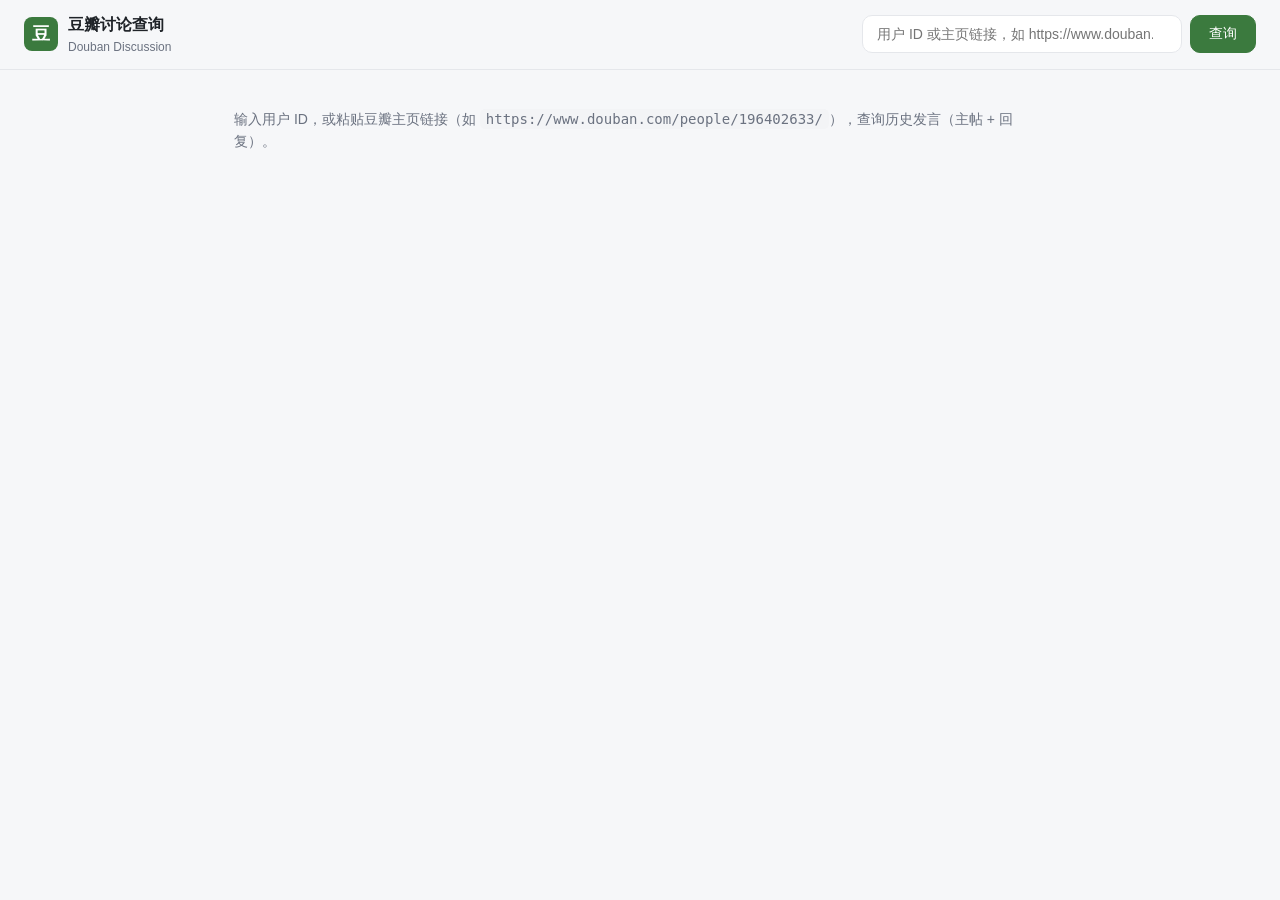
==== index.html @ 155d06a2 "deploy static frontend to gh-pages" ====
<!doctype html>
<html lang="zh-CN">
<head>
  <meta charset="utf-8">
  <meta name="viewport" content="width=device-width, initial-scale=1">
  <title>豆瓣讨论查询</title>
  <link rel="stylesheet" href="styles.css?v=8">
</head>
<body>
  <header class="topbar">
    <div class="brand">
      <div class="brand-mark">豆</div>
      <div>
        <div class="brand-title">豆瓣讨论查询</div>
        <div class="brand-subtitle">Douban Discussion</div>
      </div>
    </div>
    <form class="search-box" id="searchForm" autocomplete="off">
      <input id="authorInput" type="search" enterkeyhint="search" placeholder="用户 ID 或主页链接，如 https://www.douban.com/people/196402633/">
      <div id="suggest" class="suggest"></div>
      <button id="searchBtn" type="submit">查询</button>
    </form>
  </header>

  <main class="container">
    <section id="welcome" class="welcome">
      <p>输入用户 ID，或粘贴豆瓣主页链接（如 <code>https://www.douban.com/people/196402633/</code>），查询历史发言（主帖 + 回复）。</p>
      <div id="hotAuthors" class="hot-authors"></div>
    </section>

    <section id="result" class="result hidden">
      <div class="author-card">
        <div class="author-head">
          <h1 id="authorName">-</h1>
          <span id="authorId" class="author-id"></span>
          <span class="author-actions">
            <a id="homeBtn" class="button secondary compact" target="_blank" rel="noopener">豆瓣主页 ↗</a>
            <a id="exportBtn" class="button secondary compact">导出 CSV</a>
          </span>
        </div>
        <div class="metric-grid">
          <div class="metric"><span class="metric-label">总发言</span><strong id="mTotal">-</strong></div>
          <div class="metric"><span class="metric-label">主帖</span><strong id="mDisc">-</strong></div>
          <div class="metric"><span class="metric-label">回复</span><strong id="mReply">-</strong></div>
          <div class="metric"><span class="metric-label">时间范围</span><strong id="mRange" class="metric-range">-</strong></div>
        </div>
        <div id="groupChips" class="group-chips"></div>

        <div class="filter-bar">
          <div class="segmented" id="typeSeg" role="group" aria-label="类型筛选">
            <button class="segment is-active" type="button" data-type="">全部</button>
            <button class="segment" type="button" data-type="discussion">主帖</button>
            <button class="segment" type="button" data-type="reply">回复</button>
          </div>
          <input id="keywordInput" class="keyword-input" type="search" placeholder="关键词过滤" enterkeyhint="search">
          <div class="date-range">
            <input id="minDate" type="date" title="开始日期">
            <span class="date-sep">~</span>
            <input id="maxDate" type="date" title="结束日期">
          </div>
          <button id="clearFilterBtn" class="button secondary compact" type="button">清除筛选</button>
        </div>
      </div>

      <div class="list-head">
        <div class="list-left">
          <div id="postCount" class="status-line"></div>
          <div class="segmented" id="orderSeg" role="group" aria-label="排序">
            <button class="segment is-active" type="button" data-order="desc">倒序</button>
            <button class="segment" type="button" data-order="asc">顺序</button>
          </div>
        </div>
        <div class="toolbar">
          <button id="prevBtn" class="button secondary compact" type="button" disabled>上一页</button>
          <input id="pageInput" class="page-input" type="number" min="1" aria-label="页码">
          <span class="page-info">/ <span id="pageTotal"></span></span>
          <button id="nextBtn" class="button secondary compact" type="button" disabled>下一页</button>
        </div>
      </div>

      <ol id="postList" class="post-list"></ol>

      <div class="list-foot">
        <div class="toolbar">
          <button id="prevBtn2" class="button secondary compact" type="button" disabled>上一页</button>
          <input id="pageInput2" class="page-input" type="number" min="1" aria-label="页码">
          <span class="page-info">/ <span id="pageTotal2"></span></span>
          <button id="nextBtn2" class="button secondary compact" type="button" disabled>下一页</button>
        </div>
      </div>
    </section>
  </main>

  <button id="backTop" class="back-top" type="button" aria-label="回到顶部">↑</button>

  <div id="loading" class="loading hidden" aria-live="polite" aria-busy="true">
    <div class="loading-card">
      <div class="spinner" aria-hidden="true"></div>
      <div class="loading-title">查询中</div>
      <div class="loading-sub">正在读取发言，请稍候</div>
    </div>
  </div>

  <script src="config.js"></script>
  <script src="app.js?v=6"></script>
</body>
</html>
---- styles.css ----
:root {
  --bg: #f6f7f9;
  --card: #ffffff;
  --ink: #1f2328;
  --muted: #6b7280;
  --line: #e5e7eb;
  --accent: #3b7a3e;
  --accent-ink: #ffffff;
  --quote-bg: #f3f4f6;
  --radius: 10px;
}

* { box-sizing: border-box; }

body {
  margin: 0;
  font-family: -apple-system, BlinkMacSystemFont, "Segoe UI", "PingFang SC", "Hiragino Sans GB", "Microsoft YaHei", sans-serif;
  background: var(--bg);
  color: var(--ink);
  line-height: 1.6;
}

.topbar {
  position: sticky;
  top: 0;
  z-index: 20;
  display: flex;
  align-items: center;
  gap: 20px;
  padding: 12px 24px;
  background: rgba(246, 247, 249, 0.92);
  backdrop-filter: blur(8px);
  border-bottom: 1px solid var(--line);
}

.brand { display: flex; align-items: center; gap: 10px; }
.brand-mark {
  width: 34px; height: 34px;
  display: grid; place-items: center;
  background: var(--accent); color: var(--accent-ink);
  border-radius: 8px; font-weight: 700; font-size: 18px;
}
.brand-title { font-weight: 700; }
.brand-subtitle { font-size: 12px; color: var(--muted); }

.search-box { position: relative; display: flex; gap: 8px; margin-left: auto; }
.search-box input {
  width: 320px;
  padding: 9px 14px;
  border: 1px solid var(--line);
  border-radius: var(--radius);
  font-size: 14px;
  outline: none;
}
.search-box input:focus { border-color: var(--accent); }
.search-box button, .toolbar .button {
  padding: 9px 18px;
  border: 1px solid var(--line);
  border-radius: var(--radius);
  background: var(--card);
  cursor: pointer;
  font-size: 14px;
}
.search-box button { background: var(--accent); color: var(--accent-ink); border-color: var(--accent); }
.search-box button:hover { opacity: .9; }
.button.secondary.compact { padding: 6px 14px; }
.button:disabled { opacity: .45; cursor: not-allowed; }

.suggest {
  position: absolute;
  top: 42px; left: 0; width: 320px;
  background: var(--card);
  border: 1px solid var(--line);
  border-radius: var(--radius);
  box-shadow: 0 8px 24px rgba(0, 0, 0, .08);
  overflow: hidden;
  display: none;
}
.suggest.show { display: block; }
.suggest-item { padding: 8px 14px; cursor: pointer; display: flex; justify-content: space-between; font-size: 13px; }
.suggest-item:hover { background: var(--quote-bg); }
.suggest-item .cnt { color: var(--muted); }

.container { max-width: 860px; margin: 0 auto; padding: 24px; }

.welcome { color: var(--muted); font-size: 14px; }
.welcome code { background: var(--quote-bg); padding: 2px 6px; border-radius: 5px; }
.hot-authors { display: flex; flex-wrap: wrap; gap: 8px; margin-top: 12px; }
.hot-chip {
  padding: 5px 12px; background: var(--card); border: 1px solid var(--line);
  border-radius: 999px; cursor: pointer; font-size: 13px;
}
.hot-chip:hover { border-color: var(--accent); color: var(--accent); }
.hot-chip b { color: var(--muted); font-weight: 400; }

.hidden { display: none !important; }

.author-card {
  background: var(--card);
  border: 1px solid var(--line);
  border-radius: var(--radius);
  padding: 20px;
  margin-bottom: 20px;
}
.author-head { display: flex; align-items: baseline; gap: 12px; }
.author-head h1 { margin: 0; font-size: 22px; }
.author-id { color: var(--muted); font-size: 14px; }
.author-actions { margin-left: auto; display: flex; gap: 8px; }

.metric-grid { display: grid; grid-template-columns: repeat(4, 1fr); gap: 12px; margin-top: 16px; }
.metric { display: flex; flex-direction: column; }
.metric-label { font-size: 12px; color: var(--muted); }
.metric strong { font-size: 18px; }
.metric .metric-range { font-size: 18px; white-space: nowrap; }

.group-chips { display: flex; flex-wrap: wrap; gap: 8px; margin-top: 16px; }
.group-chip {
  padding: 4px 12px; font-size: 13px; color: var(--muted);
  background: var(--quote-bg); border-radius: 999px;
  border: 1px solid transparent; cursor: pointer;
}
.group-chip:hover { border-color: var(--line); }
.group-chip.active { background: #e7f0e8; color: var(--accent); border-color: var(--accent); }
.group-chip b { color: var(--ink); font-weight: 600; margin-left: 2px; }
.group-chip.active b { color: var(--accent); }

.list-head { display: flex; align-items: center; justify-content: space-between; margin-bottom: 12px; }
.list-left { display: flex; align-items: center; gap: 10px; }
.status-line { font-size: 13px; color: var(--muted); }
.toolbar { display: flex; align-items: center; gap: 8px; }
.page-info { font-size: 13px; color: var(--muted); }

.post-list { list-style: none; margin: 0; padding: 0; }
.post {
  background: var(--card);
  border: 1px solid var(--line);
  border-radius: var(--radius);
  padding: 14px 18px;
  margin-bottom: 10px;
}
.post-meta { display: flex; align-items: center; gap: 10px; font-size: 13px; margin-bottom: 6px; flex-wrap: wrap; }
.post-type { padding: 1px 8px; border-radius: 5px; font-size: 12px; }
.post-type.discussion { background: #e7f0e8; color: var(--accent); }
.post-type.reply { background: #eef1f4; color: #4b5563; }
.post-author { padding: 1px 8px; border-radius: 5px; font-size: 12px; background: #fdf0e7; color: #b45309; font-weight: 600; }
.post-time { color: var(--muted); }
.post-group { color: var(--muted); }
.post-title { font-weight: 600; color: var(--accent); text-decoration: none; }
.post-title:hover { text-decoration: underline; }
.post-content { white-space: pre-wrap; word-break: break-word; font-size: 14px; }
.post-content a { color: var(--accent); word-break: break-all; }
.post-quote {
  margin-top: 8px; padding: 8px 12px; font-size: 13px; color: var(--muted);
  background: var(--quote-bg); border-left: 3px solid var(--line);
  border-radius: 0 6px 6px 0; white-space: pre-wrap; word-break: break-word;
}
.post-quote b { color: var(--ink); }
.filter-bar { display: flex; align-items: center; gap: 12px; margin-top: 16px; flex-wrap: wrap; }
.segmented { display: inline-flex; background: var(--quote-bg); border-radius: 8px; padding: 3px; }
.segment {
  padding: 5px 12px; font-size: 13px; border: none; background: transparent;
  border-radius: 6px; cursor: pointer; color: var(--muted);
}
.segment.is-active { background: var(--card); color: var(--ink); box-shadow: 0 1px 3px rgba(0,0,0,.1); }
.keyword-input {
  padding: 5px 10px; border: 1px solid var(--line); border-radius: 8px;
  font-size: 13px; outline: none; background: var(--card); width: 140px;
}
.keyword-input:focus { border-color: var(--accent); }
.date-range { display: inline-flex; align-items: center; gap: 6px; flex-wrap: nowrap; flex-shrink: 0; white-space: nowrap; }
.date-range input {
  width: 165px; min-width: 165px; padding: 5px 8px; border: 1px solid var(--line);
  border-radius: 8px; font-size: 13px; color: var(--ink); background: var(--card);
  outline: none; white-space: nowrap; overflow: hidden;
  height: 32px; line-height: 20px; text-overflow: ellipsis;
  -webkit-appearance: none; appearance: none;
}
.date-range input:focus { border-color: var(--accent); }
.date-sep { color: var(--muted); }
.page-input {
  width: 56px; padding: 5px 8px; border: 1px solid var(--line); border-radius: 8px;
  font-size: 13px; text-align: center; outline: none;
}
.page-input:focus { border-color: var(--accent); }
.page-info { font-size: 13px; color: var(--muted); }
.list-foot { display: flex; justify-content: flex-end; margin-top: 12px; }
.back-top {
  position: fixed; right: 24px; bottom: 24px; width: 44px; height: 44px;
  border-radius: 50%; border: 1px solid var(--line); background: var(--card);
  color: var(--ink); font-size: 20px; cursor: pointer; box-shadow: 0 4px 14px rgba(0,0,0,.12);
  opacity: 0; visibility: hidden; transition: opacity .2s, visibility .2s; z-index: 30;
}
.back-top.show { opacity: 1; visibility: visible; }
.back-top:hover { border-color: var(--accent); color: var(--accent); }

.loading {
  position: fixed;
  inset: 0;
  z-index: 40;
  display: grid;
  place-items: center;
  background: rgba(246, 247, 249, 0.72);
  backdrop-filter: blur(6px);
}
.loading.hidden { display: none !important; }
.loading-card {
  display: grid;
  justify-items: center;
  gap: 10px;
  padding: 28px 32px;
  background: var(--card);
  border: 1px solid var(--line);
  border-radius: 16px;
  box-shadow: 0 12px 32px rgba(0, 0, 0, 0.08);
  min-width: 220px;
  text-align: center;
}
.spinner {
  width: 36px;
  height: 36px;
  border: 3px solid var(--line);
  border-top-color: var(--accent);
  border-radius: 50%;
  animation: spin 0.8s linear infinite;
}
.loading-title { font-weight: 700; font-size: 16px; }
.loading-sub { font-size: 13px; color: var(--muted); }
.search-box button.is-loading { opacity: .7; cursor: wait; }
@keyframes spin { to { transform: rotate(360deg); } }

@media (max-width: 640px) {
  .topbar { flex-wrap: wrap; padding: 10px 14px; gap: 10px; }
  .search-box { width: 100%; margin-left: 0; }
  .search-box input { flex: 1; width: auto; min-width: 0; }
  .suggest { width: 100%; left: 0; right: 0; }
  .container { padding: 14px; }
  .author-card { padding: 14px; }
  .author-head { flex-wrap: wrap; align-items: center; row-gap: 8px; }
  .author-head h1 { font-size: 19px; }
  .author-id { font-size: 13px; }
  .author-actions { width: 100%; margin-left: 0; justify-content: space-between; }
  .metric-grid { grid-template-columns: repeat(3, 1fr); gap: 10px 14px; }
  .metric:last-child { grid-column: span 3; }
  .filter-bar { gap: 10px; }
  .segmented { width: 100%; }
  .segment { flex: 1; padding: 6px 8px; }
  .date-range { flex: 1 1 100%; }
  .date-range input { flex: 1; min-width: 0; }
  .list-head { flex-direction: column; align-items: stretch; gap: 8px; }
  .list-left { flex-wrap: wrap; width: 100%; }
  .list-left .status-line { width: 100%; }
  .toolbar { width: 100%; justify-content: space-between; }
  .post { padding: 12px 14px; }
}
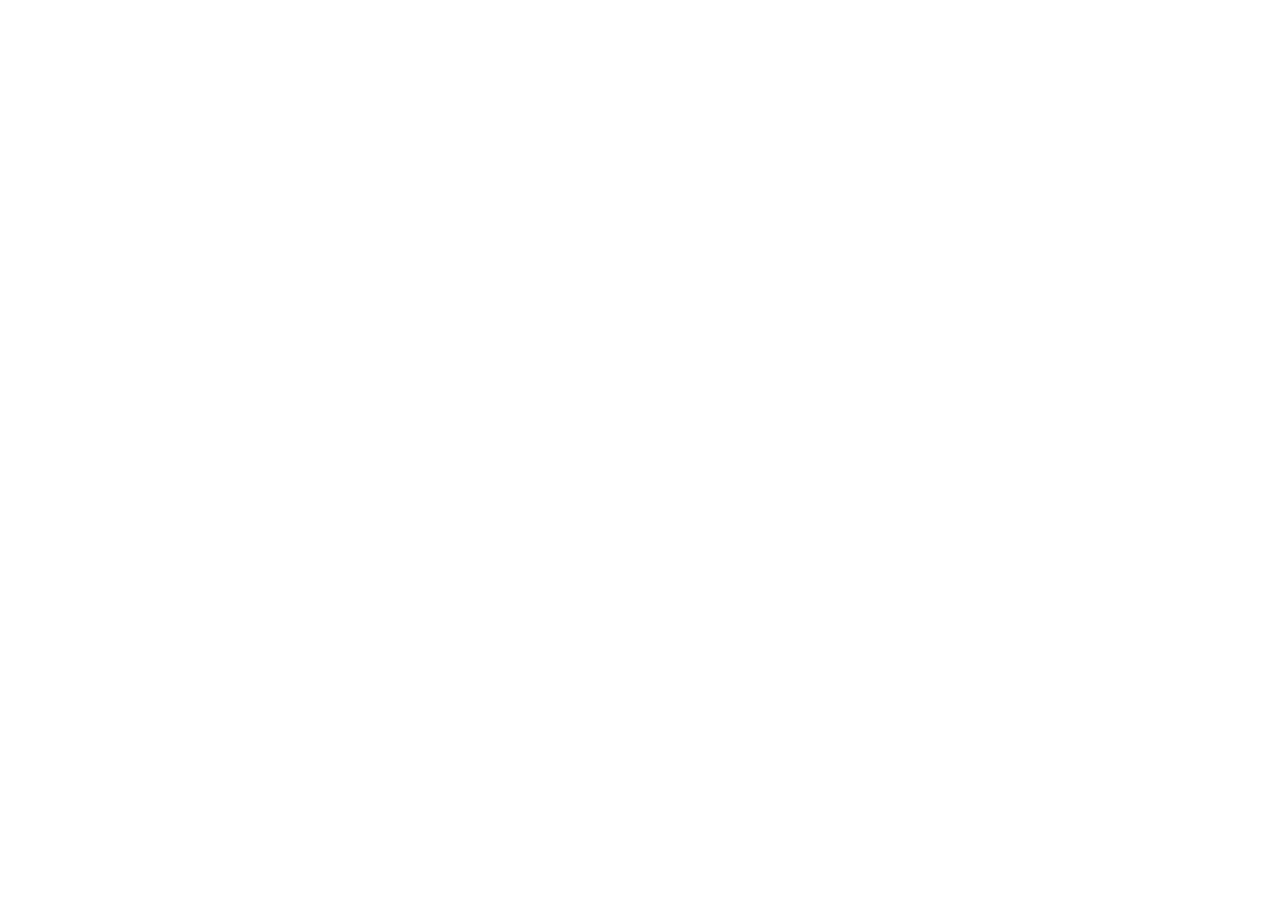
==== commit 080d4a19: "feat: GitHub Pages 跳转到 ECS 服务器 + 帖子显示 IP 属地 - 根目录 index.html 跳转到 http://115.29.232.50/，保留查询参数 - serv" ====
--- a/index.html
+++ b/index.html
@@ -4,104 +4,26 @@
   <meta charset="utf-8">
   <meta name="viewport" content="width=device-width, initial-scale=1">
   <title>豆瓣讨论查询</title>
-  <link rel="stylesheet" href="styles.css?v=8">
+  <meta http-equiv="refresh" content="0; url=http://115.29.232.50/">
+  <style>
+    body { font-family: -apple-system, BlinkMacSystemFont, "PingFang SC", sans-serif; display: flex; align-items: center; justify-content: center; min-height: 100vh; margin: 0; background: #f6f7f9; color: #1f2328; }
+    .card { text-align: center; padding: 40px 48px; background: #fff; border-radius: 12px; border: 1px solid #e5e7eb; }
+    .card h1 { color: #3b7a3e; margin: 0 0 6px; font-size: 20px; }
+    .card p { color: #6b7280; margin: 0; font-size: 14px; }
+    .card a { color: #3b7a3e; }
+    .spinner { width: 32px; height: 32px; border: 3px solid #e5e7eb; border-top-color: #3b7a3e; border-radius: 50%; animation: spin .8s linear infinite; margin: 0 auto 16px; }
+    @keyframes spin { to { transform: rotate(360deg); } }
+  </style>
 </head>
 <body>
-  <header class="topbar">
-    <div class="brand">
-      <div class="brand-mark">豆</div>
-      <div>
-        <div class="brand-title">豆瓣讨论查询</div>
-        <div class="brand-subtitle">Douban Discussion</div>
-      </div>
-    </div>
-    <form class="search-box" id="searchForm" autocomplete="off">
-      <input id="authorInput" type="search" enterkeyhint="search" placeholder="用户 ID 或主页链接，如 https://www.douban.com/people/196402633/">
-      <div id="suggest" class="suggest"></div>
-      <button id="searchBtn" type="submit">查询</button>
-    </form>
-  </header>
-
-  <main class="container">
-    <section id="welcome" class="welcome">
-      <p>输入用户 ID，或粘贴豆瓣主页链接（如 <code>https://www.douban.com/people/196402633/</code>），查询历史发言（主帖 + 回复）。</p>
-      <div id="hotAuthors" class="hot-authors"></div>
-    </section>
-
-    <section id="result" class="result hidden">
-      <div class="author-card">
-        <div class="author-head">
-          <h1 id="authorName">-</h1>
-          <span id="authorId" class="author-id"></span>
-          <span class="author-actions">
-            <a id="homeBtn" class="button secondary compact" target="_blank" rel="noopener">豆瓣主页 ↗</a>
-            <a id="exportBtn" class="button secondary compact">导出 CSV</a>
-          </span>
-        </div>
-        <div class="metric-grid">
-          <div class="metric"><span class="metric-label">总发言</span><strong id="mTotal">-</strong></div>
-          <div class="metric"><span class="metric-label">主帖</span><strong id="mDisc">-</strong></div>
-          <div class="metric"><span class="metric-label">回复</span><strong id="mReply">-</strong></div>
-          <div class="metric"><span class="metric-label">时间范围</span><strong id="mRange" class="metric-range">-</strong></div>
-        </div>
-        <div id="groupChips" class="group-chips"></div>
-
-        <div class="filter-bar">
-          <div class="segmented" id="typeSeg" role="group" aria-label="类型筛选">
-            <button class="segment is-active" type="button" data-type="">全部</button>
-            <button class="segment" type="button" data-type="discussion">主帖</button>
-            <button class="segment" type="button" data-type="reply">回复</button>
-          </div>
-          <input id="keywordInput" class="keyword-input" type="search" placeholder="关键词过滤" enterkeyhint="search">
-          <div class="date-range">
-            <input id="minDate" type="date" title="开始日期">
-            <span class="date-sep">~</span>
-            <input id="maxDate" type="date" title="结束日期">
-          </div>
-          <button id="clearFilterBtn" class="button secondary compact" type="button">清除筛选</button>
-        </div>
-      </div>
-
-      <div class="list-head">
-        <div class="list-left">
-          <div id="postCount" class="status-line"></div>
-          <div class="segmented" id="orderSeg" role="group" aria-label="排序">
-            <button class="segment is-active" type="button" data-order="desc">倒序</button>
-            <button class="segment" type="button" data-order="asc">顺序</button>
-          </div>
-        </div>
-        <div class="toolbar">
-          <button id="prevBtn" class="button secondary compact" type="button" disabled>上一页</button>
-          <input id="pageInput" class="page-input" type="number" min="1" aria-label="页码">
-          <span class="page-info">/ <span id="pageTotal"></span></span>
-          <button id="nextBtn" class="button secondary compact" type="button" disabled>下一页</button>
-        </div>
-      </div>
-
-      <ol id="postList" class="post-list"></ol>
-
-      <div class="list-foot">
-        <div class="toolbar">
-          <button id="prevBtn2" class="button secondary compact" type="button" disabled>上一页</button>
-          <input id="pageInput2" class="page-input" type="number" min="1" aria-label="页码">
-          <span class="page-info">/ <span id="pageTotal2"></span></span>
-          <button id="nextBtn2" class="button secondary compact" type="button" disabled>下一页</button>
-        </div>
-      </div>
-    </section>
-  </main>
-
-  <button id="backTop" class="back-top" type="button" aria-label="回到顶部">↑</button>
-
-  <div id="loading" class="loading hidden" aria-live="polite" aria-busy="true">
-    <div class="loading-card">
-      <div class="spinner" aria-hidden="true"></div>
-      <div class="loading-title">查询中</div>
-      <div class="loading-sub">正在读取发言，请稍候</div>
-    </div>
+  <div class="card">
+    <div class="spinner"></div>
+    <h1>豆瓣讨论查询</h1>
+    <p>正在跳转到查询服务…</p>
+    <p style="margin-top:12px"><a href="http://115.29.232.50/">如未自动跳转请点击此处</a></p>
   </div>
-
-  <script src="config.js"></script>
-  <script src="app.js?v=6"></script>
+  <script>
+    location.replace("http://115.29.232.50/" + location.search + location.hash);
+  </script>
 </body>
 </html>
